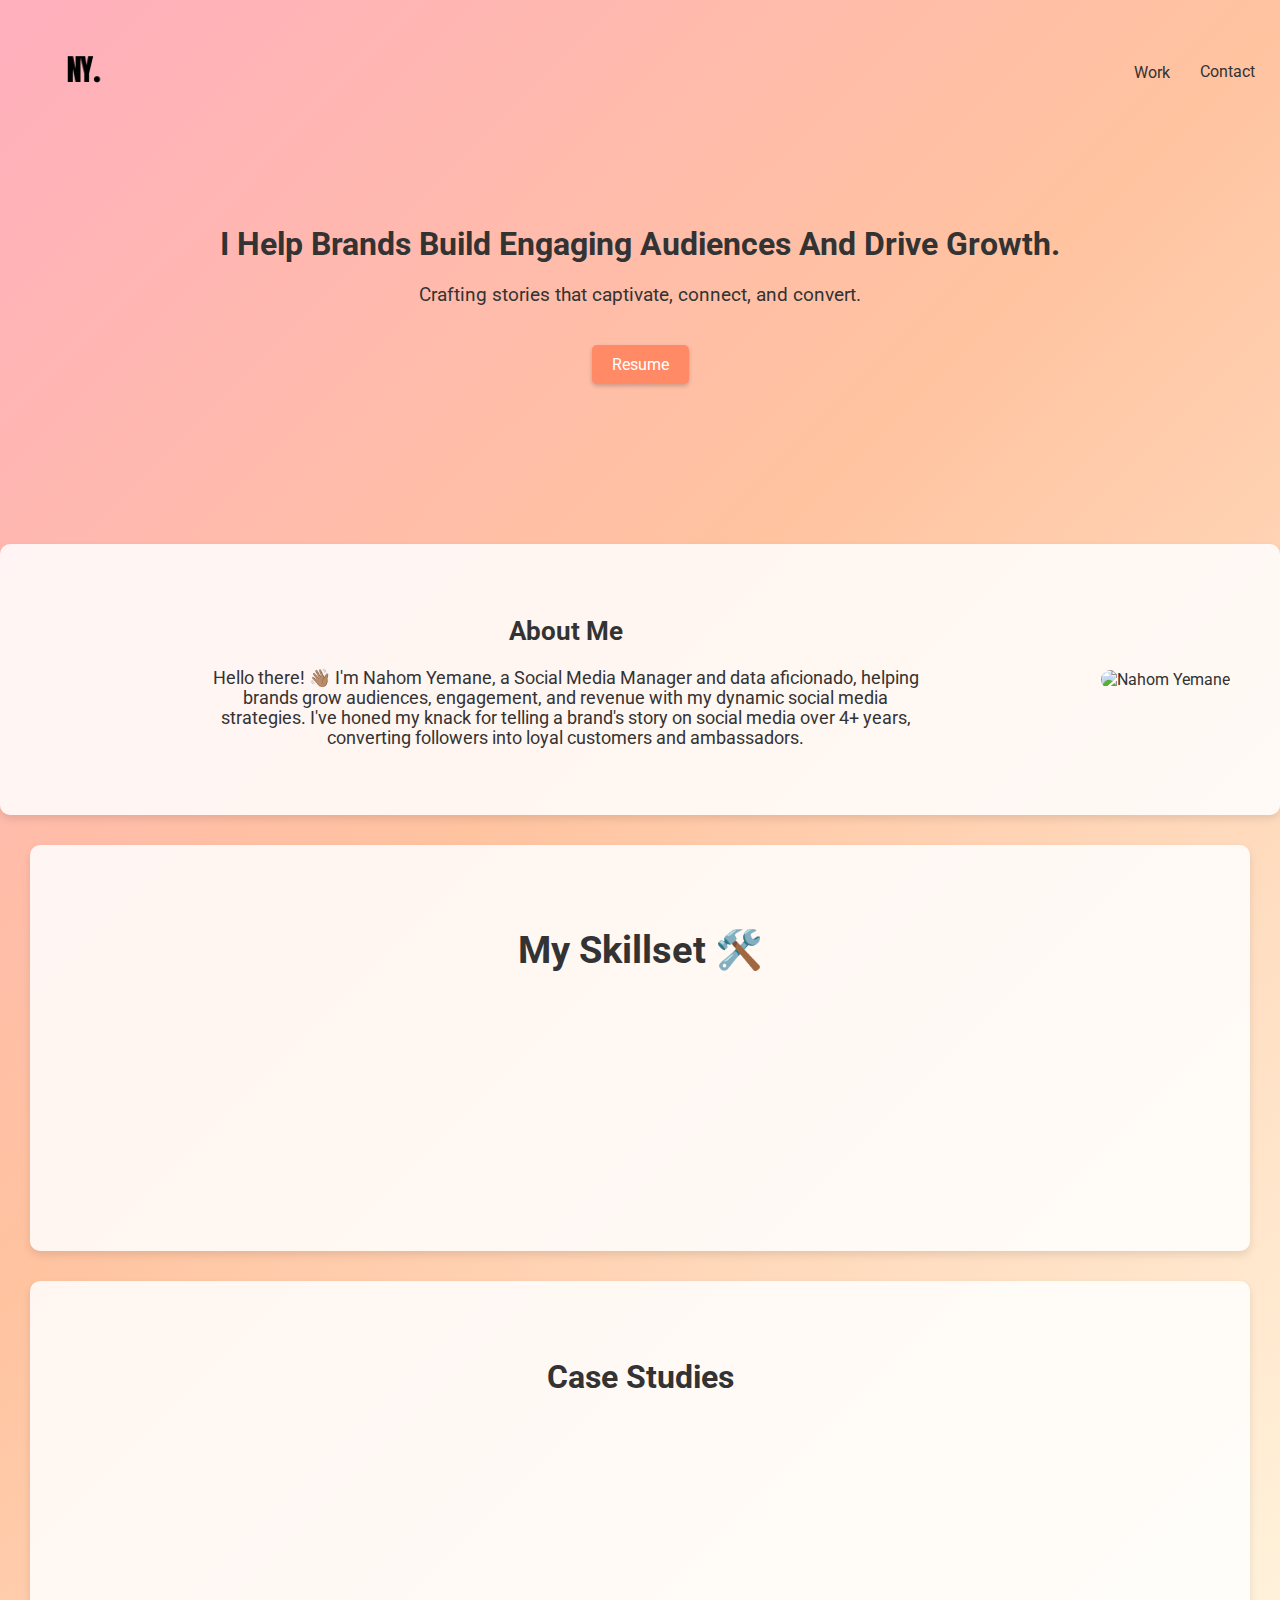
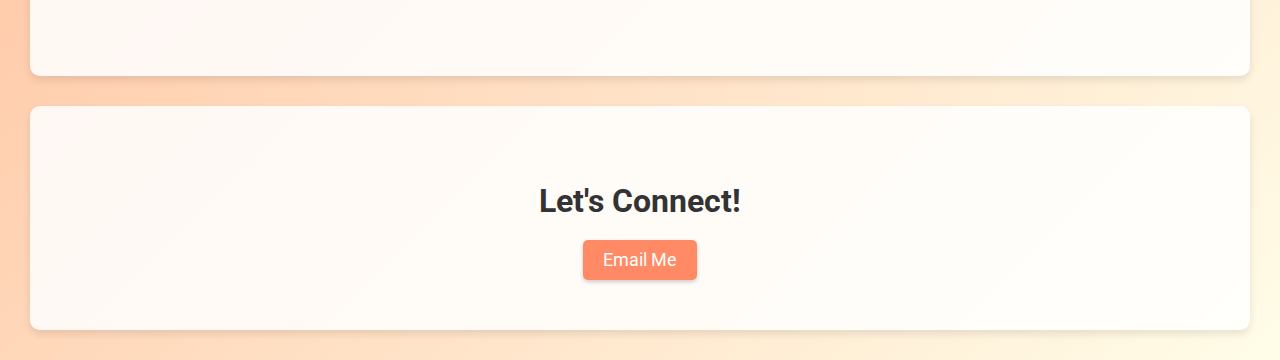
==== Portfolio Website/Home Page/index.html @ 733ed2ac "Rename homepage.html to index.html" ====
<!DOCTYPE html>
<html lang="en">
<head>
    <link href="https://fonts.googleapis.com/css?family=Roboto:400,700&display=swap" rel="stylesheet">
    <meta charset="UTF-8">
    <meta name="viewport" content="width=device-width, initial-scale=1.0">
    <link rel="stylesheet" href="styles.css">
    <title>Nahom Yemane|Social Media Strategist</title>
    <link rel="icon" href="../images/favicon.ico">
</head>
<body>

    <!-- Navigation Bar -->
    <nav class="top-bar">
        <a href="homepage.html" class="logo-link">
            <img src="../images/NY_logo.png" alt="Nahom Yemane Logo" class="logo">
        </a>
        <div class="navigation">
            <div class="dropdown">
                <button class="dropbtn">Work</button>
                <div class="dropdown-content">
                    <a href="../Case studies/niftygateway.html">Nifty Gateway</a>
                    <a href="../Case studies/republic.html">Republic</a>
                </div>
            </div>
            <a href="mailto:nahom.yemane@icloud.com" class="nav-link">Contact</a>
        </div>
    </nav>

    <!-- Header Section -->
    <header class="header">
        <h1>I Help Brands Build Engaging Audiences And Drive Growth.</h1>
        <p>Crafting stories that captivate, connect, and convert.</p>
        <a href="https://docs.google.com/document/d/154YDjittD0ZZeD_so15zA5TQ1zrSRE0iFITVgDOv7ig/edit?usp=sharing" class="resume-button" target="_blank">Resume</a>
    </header>

    <!-- About Section -->
    <section class="about-section section-common">
        <div class="about-text">
            <h2>About Me</h2>
            <p>Hello there! 👋🏽 I'm Nahom Yemane, a Social Media Manager and data aficionado, helping brands grow audiences, engagement, and revenue with my dynamic social media strategies. I've honed my knack for telling a brand's story on social media over 4+ years, converting followers into loyal customers and ambassadors.</p>
        </div>
        <div class="about-image">
            <img src="https://media.licdn.com/dms/image/C4D03AQFlfenWJHdsHw/profile-displayphoto-shrink_800_800/0/1628808376100?e=2147483647&v=beta&t=kSovsJ-Nfnd-B6GFUH_UoQfQysyb_TgU6z-yk1UQTZg" alt="Nahom Yemane" width="400" height="237">
        </div>
    </section>

    <!-- Skills Section -->
    <section class="skills-section section-common" id="skills">
        <h2>My Skillset 🛠️</h2>
        <ul class="skills-list">
            <!-- List of Skills -->
            <li class="skill-item">Organic & Paid Growth</li>
            <li class="skill-item">Social Media Strategy</li>
            <li class="skill-item">Brand Strategy</li>
            <li class="skill-item">Copywriting</li>
            <li class="skill-item">Community Management</li>
            <li class="skill-item">Data Analysis</li>
            <li class="skill-item">Content Strategy</li>
        </ul>
    </section>

    <!-- Case Studies Section -->
    <section class="case-studies-section section-common" id="case-studies">
        <h2>Case Studies</h2>
        <div class="case-studies-container">
            <a href="../Case studies/niftygateway.html" class="case-study-box" style="background-image: url('https://miro.medium.com/v2/resize:fit:1200/1*Q8MP0t8vN8DIhFtoHjdDIQ.png');"></a>
            <a href="../Case studies/republic.html" class="case-study-box" style="background-image: url('https://branditechture.agency/brand-logos/wp-content/uploads/2022/10/Republic-1024x768.png');"></a>
        </div>
    </section>

    <!-- Contact Section -->
    <section class="contact-section section-common" id="contact">
        <h2>Let's Connect!</h2>
        <a href="mailto:nahom.yemane@icloud.com" class="email-button">Email Me</a>
    </section>

    <script src="portfolio.js"></script>
</body>
</html>
---- Portfolio Website/Home Page/styles.css ----
/* Global Styles */
body, button, input, textarea {
  font-family: 'Roboto', sans-serif;
}

body {
  margin: 0;
  padding: 0;
  background: linear-gradient(135deg, rgba(255, 175, 189, 1) 0%, rgba(255, 195, 160, 1) 20%, rgba(255, 253, 232, 1) 50%, rgba(226, 239, 248, 1) 75%, rgba(215, 227, 244, 1) 100%);
  background-size: 200% 200%; /* Enhance background movement */
  animation: animatedGradient 30s ease infinite;
  color: #333;
}

/* Animation Keyframes */
@keyframes animatedGradient {
  0%, 100% { background-position: 0% 50%; }
  50% { background-position: 100% 50%; }
}

/* Top Navigation Bar */
.top-bar {
  display: flex;
  align-items: center; /* Vertically center items in the navbar */
  justify-content: space-between; /* Push logo to the left and nav to the right */
  padding: 10px 20px;
  background-color: transparent;
}

.logo-link {
  display: inline-block;
  flex-shrink: 0; /* Prevent the logo from shrinking */
}

.logo {
  height: 120px; /* Increase height as desired */
  width: auto; /* Maintain the aspect ratio */
  max-height: 100%; /* Ensure it doesn't overflow its container */
}

.navigation {
  display: flex;
  align-items: center;
}

.nav-link {
  text-decoration: none;
  color: #333;
  margin-left: 15px;
  padding: 5px;
  border-bottom: 1px solid transparent;
}

.nav-link:hover {
  border-bottom: 1px solid #333;
}

@media (max-width: 768px) {
  .logo {
    height: 60px; /* Smaller logo on mobile */
  }

  .nav-link {

    font-size: 0.8em;
  }
}

/* Header Section */
.header {
  text-align: center;
  padding: 60px 20px;
  position: relative;
  background-size: cover;
  background-position: center;
  color: #333;
}

.header h1 {
  font-size: 2em;
  margin-bottom: 0.5em;
}

.header p {
  font-size: 1.2em;
}

/* Dropdown Button */
.dropbtn {
  background-color: transparent; /* Makes the button transparent */
  color: #333; /* Match this to the color of other nav links */
  padding: 10px;
  font-size: 16px;
  border: none;
  cursor: pointer;
  outline: none; /* Removes the highlight */
}

/* The container <div> - needed to position the dropdown content */
.dropdown {
  position: relative;
  display: inline-block; /* Needed for proper positioning of dropdown content */
}

/* Dropdown Content (Hidden by default) */
.dropdown-content {
  display: none;
  position: absolute;
  background-color: #f9f9f9; /* Light background, you can change this */
  min-width: 160px;
  box-shadow: 0px 8px 16px 0px rgba(0,0,0,0.2);
  z-index: 1;
}

/* Links inside the dropdown */
.dropdown-content a {
  color: black; /* Color of dropdown links */
  padding: 12px 16px;
  text-decoration: none;
  display: block; /* Dropdown link styles */
}

/* Change color of dropdown links on hover */
.dropdown-content a:hover {
  background-color: #ddd; /* Light grey background on hover */
}

/* Show the dropdown menu on hover */
.dropdown:hover .dropdown-content {
  display: block;
}

/* Change the background color of the dropdown button when the dropdown content is shown */
.dropdown:hover .dropbtn {
  background-color: #f1f1f1; /* Light grey background, you can change this */
}

/* Resume Button */
.resume-button {
  display: inline-block;
  background-color: #ff8a65; /* A warm coral shade that complements the gradient */
  color: white;
  padding: 10px 20px;
  border-radius: 5px;
  text-decoration: none;
  font-size: 1em;
  transition: background-color 0.3s ease, transform 0.2s ease;
  box-shadow: 0 2px 4px rgba(0, 0, 0, 0.2);
  margin-top: 20px; /* Adds space from the text above */
}

.resume-button:hover {
  background-color: #ff7043; /* Slightly darker shade for hover effect */
  transform: translateY(-2px); /* Slight lift effect on hover */
  box-shadow: 0 4px 6px rgba(0, 0, 0, 0.3);
}

@keyframes bounce {
  0%, 20%, 50%, 80%, 100% { transform: translateY(0) translateX(-50%) rotate(45deg); }
  40% { transform: translateY(-15px) translateX(-50%) rotate(45deg); }
  60% { transform: translateY(-10px) translateX(-50%) rotate(45deg); }
}

/* Media Queries for Responsive Design */
@media (max-width: 600px) {
  .nav-link {
    font-size: 0.8em;
  }
  .header h1 {
    font-size: 1.5em;
  }
  .header p {
    font-size: 1em;
  }
  .arrow-down {
    border-width: 0 2px 2px 0;
    padding: 2px;
  }
}
section-common {
  background-color: rgba(255, 255, 255, 0.85);
  padding: 50px;
  border-radius: 10px;
  box-shadow: 0 4px 8px rgba(0, 0, 0, 0.1);
  margin: 30px auto; /* centers the section */
  max-width: 1200px; 
  width: calc(100% - 60px); 
  box-sizing: border-box; 
  display: flex;
  flex-direction: column;
  align-items: center;
}

@media (max-width: 768px) {
  .section-common {
    padding: 30px; /* Smaller padding for smaller screens */
    margin: 20px auto; /* Smaller margin for smaller screens */
  }
}
/* About Section */
.about-section {
  display: flex;
  align-items: center;
  justify-content: center;
  padding: 50px;
  gap: 20px;
  margin-top: 100px;
  background-color: rgba(255, 255, 255, 0.85);
  border-radius: 10px;
  box-shadow: 0 4px 8px rgba(0, 0, 0, 0.1);
}

.about-text {
  text-align: center;
  max-width: 60%;
  font-size: 1.1em;
  margin: 0 auto;
}

.about-image img {
  width: 400px;
  height: 400px;
  object-fit: cover;
  border-radius: 10px;
}

/* Responsive Design for About Section */
@media (max-width: 768px) {
  .about-section {
    flex-direction: column;
  }
  .about-text, .about-image {
    max-width: 100%;
  }
  .about-image img {
    width: 100%;
    height: auto;
  }
}

/* Skills Section */
.skills-section {
  background-color: rgba(255, 255, 255, 0.85);
  padding: 50px;
  text-align: center;
  border-radius: 10px;
  box-shadow: 0 4px 8px rgba(0, 0, 0, 0.1);
  margin: 30px;
}

.skills-section h2 {
  font-size: 2.4em;
  margin-bottom: 20px;
}

.skills-list {
  list-style: none;
  padding: 0;
}

.skill-item {
  opacity: 0;
  transform: translateY(20px);
  transition: opacity 0.6s ease-out, transform 0.6s ease-out;
  margin-bottom: 10px;
}

.skill-item.in-view {
  opacity: 1;
  transform: translateY(0);
}

/* Case Studies Section */
.case-studies-section {
  background-color: rgba(255, 255, 255, 0.85);
  padding: 50px;
  text-align: center;
  border-radius: 10px;
  box-shadow: 0 4px 8px rgba(0, 0, 0, 0.1);
  margin: 30px;
}

.case-studies-section h2 {
  font-size: 2em;
  color: #333;
  margin-bottom: 30px;
}

.case-studies-container {
  display: flex;
  justify-content: space-around;
  flex-wrap: wrap;
  gap: 20px;
}

.case-study-box {
  flex-basis: calc(33% - 20px);
  height: 200px;
  background-size: cover;
  background-position: center;
  border-radius: 10px;
  overflow: hidden;
  display: flex;
  align-items: center;
  justify-content: center;
  text-decoration: none;
  transition: transform 0.3s ease, box-shadow 0.3s ease;
}

.case-study-box:hover {
  transform: scale(1.05);
  box-shadow: 0 8px 15px rgba(0, 0, 0, 0.2);
}

/* Responsive Design for Case Studies Section */
@media (max-width: 768px) {
  .case-study-box {
    flex-basis: 100%;
  }
}

/* Contact Section */
.contact-section {
  text-align: center;
  padding: 50px;
  background-color: rgba(255, 255, 255, 0.85);
  border-radius: 10px;
  box-shadow: 0 4px 8px rgba(0, 0, 0, 0.1);
  margin: 30px;
}

.contact-section h2 {
  font-size: 2em;
  color: #333;
  margin-bottom: 20px;
}

.email-button {
  display: inline-block;
  background-color: #ff8a65;
  color: white;
  padding: 10px 20px;
  border-radius: 5px;
  text-decoration: none;
  font-size: 1.1em;
  transition: background-color 0.3s ease, transform 0.2s ease;
  box-shadow: 0 2px 4px rgba(0, 0, 0, 0.2);
}

.email-button:hover {
  background-color: #ff7043;
  transform: translateY(-2px);
  box-shadow: 0 4px 6px rgba(0, 0, 0, 0.3);
}
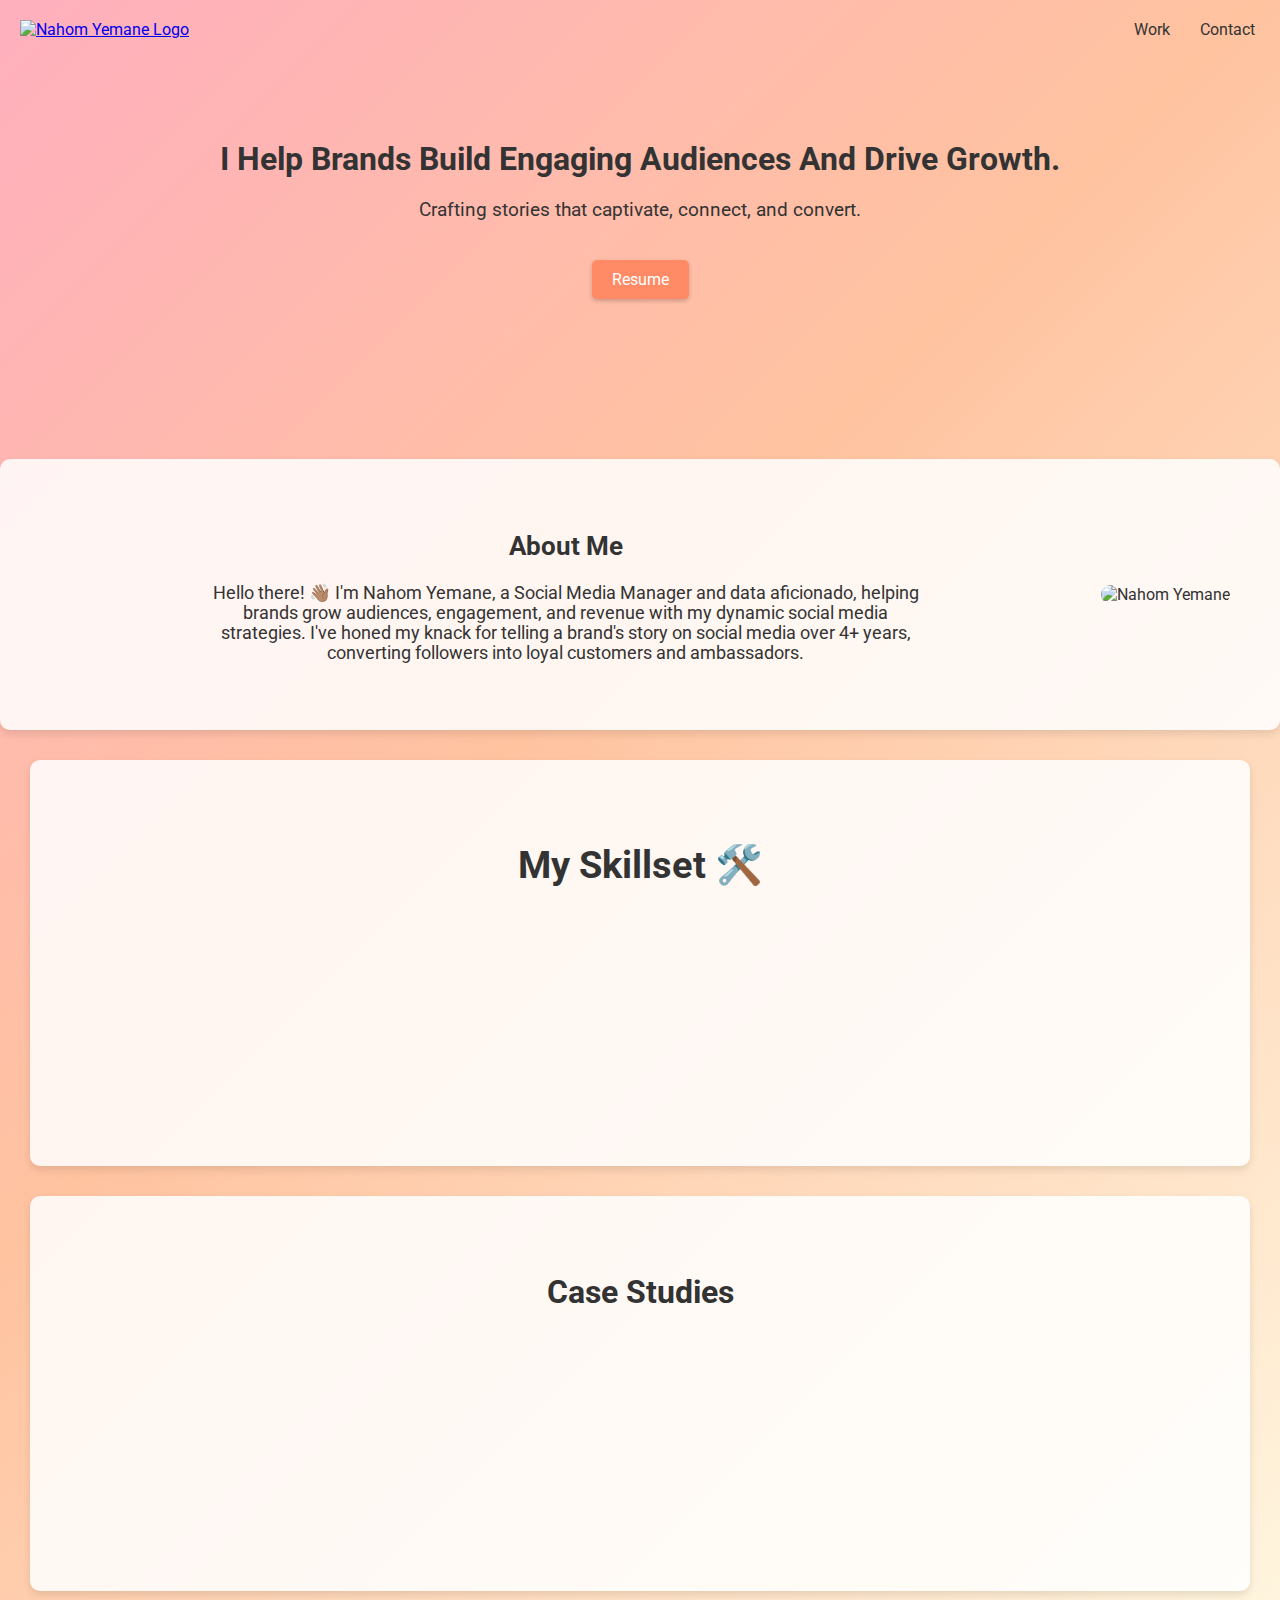
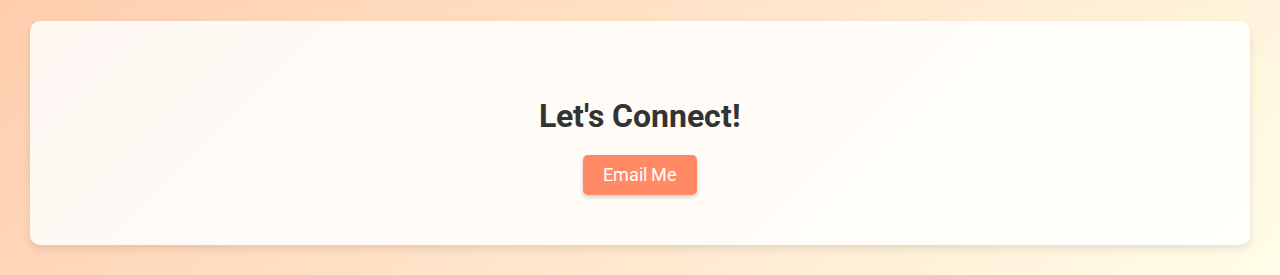
==== commit 7c168061: "Update and rename homepage.html to index.html" ====
--- a/Portfolio Website/Home Page/index.html
+++ b/Portfolio Website/Home Page/index.html
@@ -6,21 +6,21 @@
     <meta name="viewport" content="width=device-width, initial-scale=1.0">
     <link rel="stylesheet" href="styles.css">
     <title>Nahom Yemane|Social Media Strategist</title>
-    <link rel="icon" href="../images/favicon.ico">
+    <link rel="icon" href="images/favicon.ico">
 </head>
 <body>
 
     <!-- Navigation Bar -->
     <nav class="top-bar">
-        <a href="homepage.html" class="logo-link">
-            <img src="../images/NY_logo.png" alt="Nahom Yemane Logo" class="logo">
+        <a href="index.html" class="logo-link">
+            <img src="images/NY_logo.png" alt="Nahom Yemane Logo" class="logo">
         </a>
         <div class="navigation">
             <div class="dropdown">
                 <button class="dropbtn">Work</button>
                 <div class="dropdown-content">
-                    <a href="../Case studies/niftygateway.html">Nifty Gateway</a>
-                    <a href="../Case studies/republic.html">Republic</a>
+                    <a href="Case studies/niftygateway.html">Nifty Gateway</a>
+                    <a href="Case studies/republic.html">Republic</a>
                 </div>
             </div>
             <a href="mailto:nahom.yemane@icloud.com" class="nav-link">Contact</a>
@@ -64,8 +64,8 @@
     <section class="case-studies-section section-common" id="case-studies">
         <h2>Case Studies</h2>
         <div class="case-studies-container">
-            <a href="../Case studies/niftygateway.html" class="case-study-box" style="background-image: url('https://miro.medium.com/v2/resize:fit:1200/1*Q8MP0t8vN8DIhFtoHjdDIQ.png');"></a>
-            <a href="../Case studies/republic.html" class="case-study-box" style="background-image: url('https://branditechture.agency/brand-logos/wp-content/uploads/2022/10/Republic-1024x768.png');"></a>
+            <a href="Case studies/niftygateway.html" class="case-study-box" style="background-image: url('https://miro.medium.com/v2/resize:fit:1200/1*Q8MP0t8vN8DIhFtoHjdDIQ.png');"></a>
+            <a href="Case studies/republic.html" class="case-study-box" style="background-image: url('https://branditechture.agency/brand-logos/wp-content/uploads/2022/10/Republic-1024x768.png');"></a>
         </div>
     </section>
 
